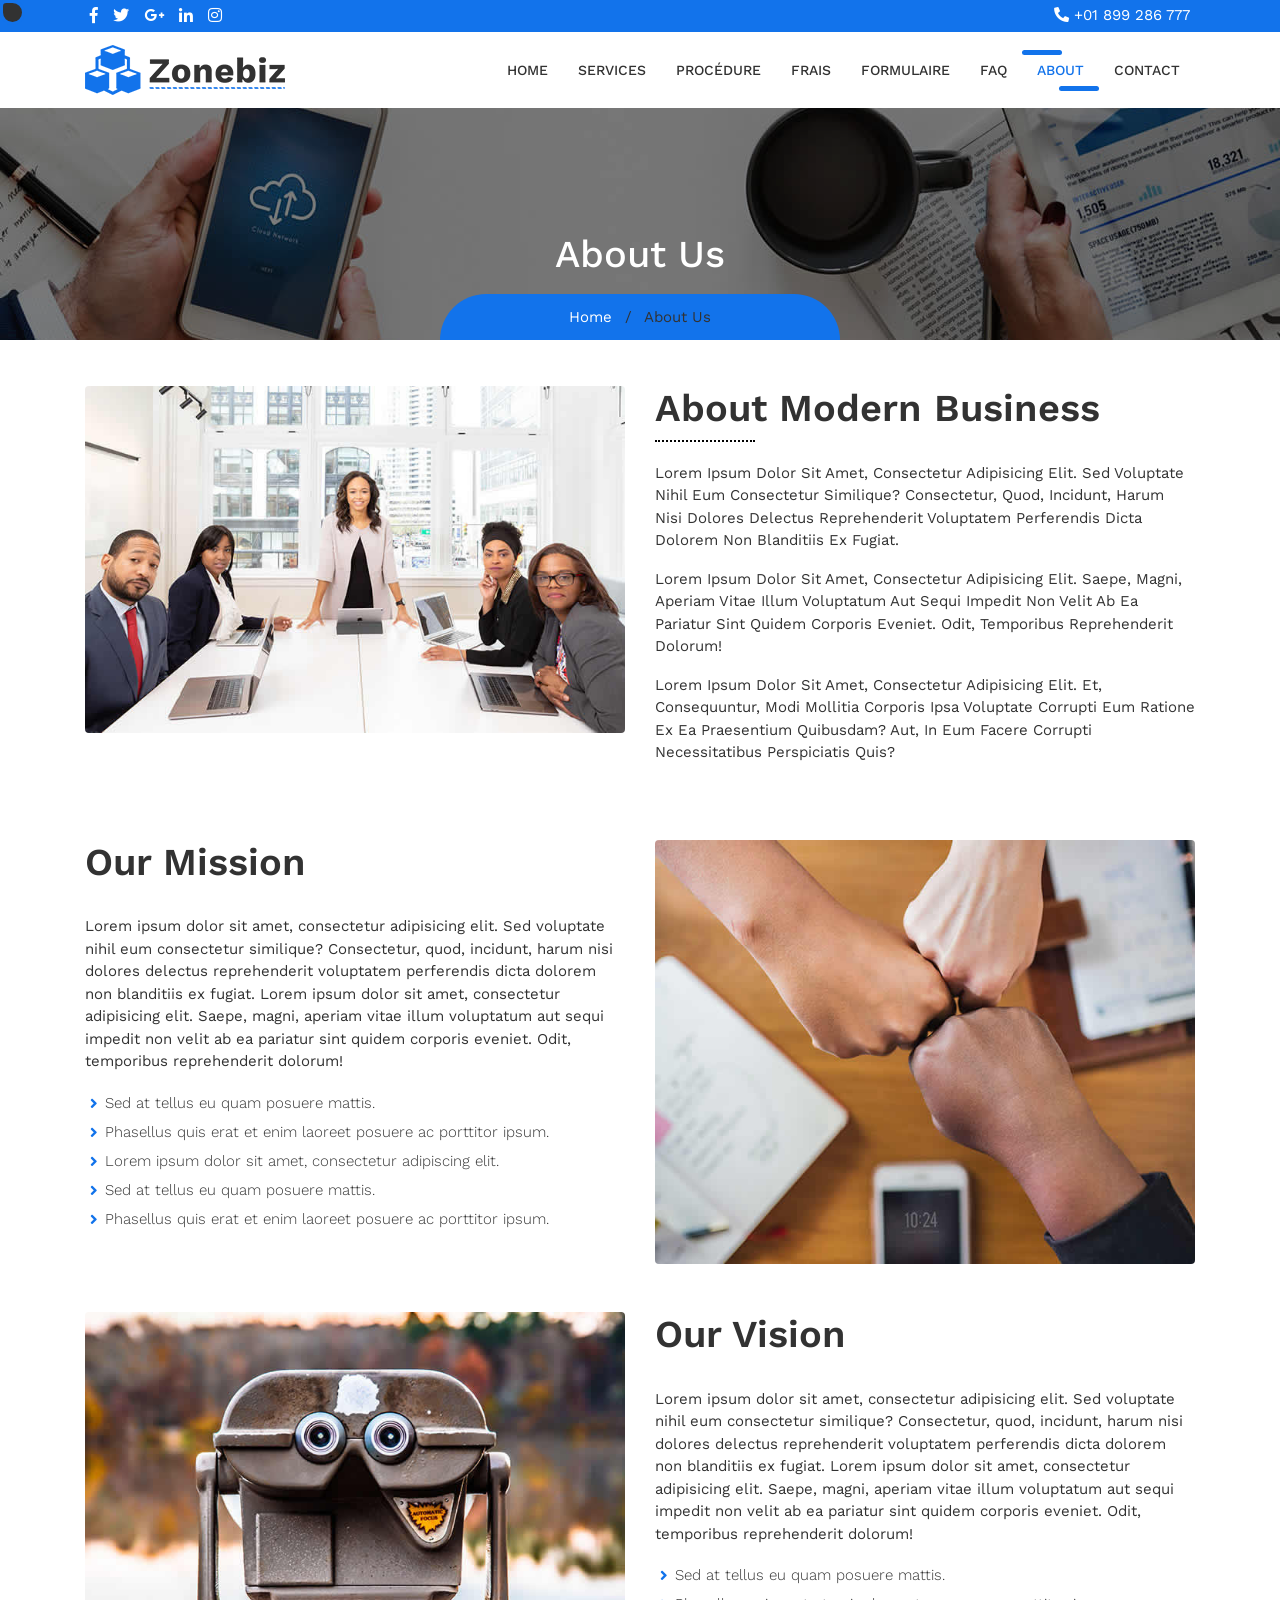
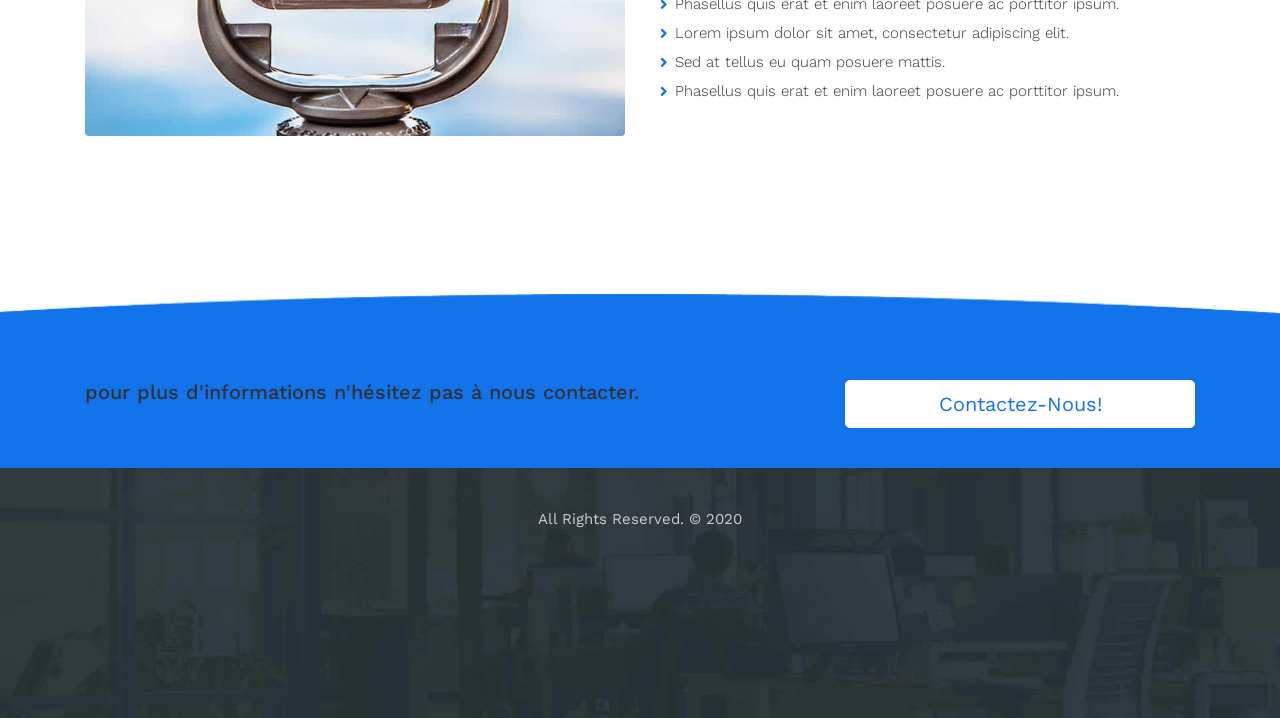
==== about.html @ cff64d3b "first commit" ====
<!DOCTYPE html>
<html lang="en">
<head>
	<meta charset="utf-8">
	<meta name="viewport" content="width=device-width, initial-scale=1, shrink-to-fit=no">
	<meta name="description" content="">
	<meta name="author" content="">
	<title>études en Ukraine</title>
	<!-- Bootstrap core CSS -->
	<link href="vendor/bootstrap/css/bootstrap.min.css" rel="stylesheet">
	<!-- Fontawesome CSS -->
	<link href="css/all.css" rel="stylesheet">
	<!-- Owl Carousel CSS -->
	<link href="css/owl.carousel.min.css" rel="stylesheet">
	<!-- Custom styles for this template -->
	<link href="css/style.css" rel="stylesheet">
</head>
<body>
<div class="wrapper-main">
	<!-- Top Bar -->
	<div class="top-bar">
		<div class="container">
			<div class="row">
				<div class="col-lg-6">
					<div class="social-media">
						<ul>
							<li><a href="#"><i class="fab fa-facebook-f"></i></a></li>
							<li><a href="#"><i class="fab fa-twitter"></i></a></li>
							<li><a href="#"><i class="fab fa-google-plus-g"></i></a></li>
							<li><a href="#"><i class="fab fa-linkedin-in"></i></a></li>
							<li><a href="#"><i class="fab fa-instagram"></i></a></li>
						</ul>
					</div>
				</div>
				<div class="col-lg-6">
					<div class="contact-details">
						<ul>
							<li><i class="fas fa-phone fa-rotate-90"></i> +01 899 286 777</li>
						</ul>
					</div>
				</div>
			</div>
		</div>
	</div>
	<!-- Navigation -->
    <nav class="navbar navbar-expand-lg navbar-dark bg-light top-nav">
        <div class="container">
            <a class="navbar-brand" href="index.html">
				<img src="images/logo.png" alt="logo" />
            </a>
            <button class="navbar-toggler navbar-toggler-right" type="button" data-toggle="collapse" data-target="#navbarResponsive" aria-controls="navbarResponsive" aria-expanded="false" aria-label="Toggle navigation">
				<span class="fas fa-bars"></span>
            </button>
            <div class="collapse navbar-collapse" id="navbarResponsive">
				<ul class="navbar-nav ml-auto">
					<li class="nav-item">
						<a class="nav-link " href="index.html">Home</a>
					</li>
					
					<li class="nav-item">
						<a class="nav-link" href="services.html">Services</a>
					</li>

					<li class="nav-item">
						<a class="nav-link" href="procedure.html">procédure</a>
					</li>
                    
                     <li class="nav-item">
						<a class="nav-link" href="frais.html">frais</a>
					</li>
 

                    <li class="nav-item">
						<a class="nav-link" href="formulaire.html">formulaire</a>
					</li>
                    
					<li class="nav-item">
						<a class="nav-link" href="faq.html">FAQ</a>
					</li>

					<li class="nav-item">
						<a class="nav-link active" href="about.html">About</a>
					</li>

					<li class="nav-item">
						<a class="nav-link" href="contact.php">Contact</a>
					</li>
				</ul>
            </div>
        </div>
    </nav>
	
	<!-- full Title -->
	<div class="full-title">
		<div class="container">
			<!-- Page Heading/Breadcrumbs -->
			<h1 class="mt-4 mb-3"> About Us</h1>
			<div class="breadcrumb-main">
				<ol class="breadcrumb">
					<li class="breadcrumb-item">
						<a href="index.html">Home</a>
					</li>
					<li class="breadcrumb-item active"> About Us </li>
				</ol>
			</div>
		</div>
	</div>

    <div class="container">
		<!-- About Content -->
		<div class="about-main">
			<div class="row">
				<div class="col-lg-6">
					<img class="img-fluid rounded mb-4" src="images/about-img.jpg" alt="" />
				</div>
				<div class="col-lg-6">
					<h2>About Modern Business</h2>
					<p>Lorem ipsum dolor sit amet, consectetur adipisicing elit. Sed voluptate nihil eum consectetur similique? Consectetur, quod, incidunt, harum nisi dolores delectus reprehenderit voluptatem perferendis dicta dolorem non blanditiis ex fugiat.</p>
					<p>Lorem ipsum dolor sit amet, consectetur adipisicing elit. Saepe, magni, aperiam vitae illum voluptatum aut sequi impedit non velit ab ea pariatur sint quidem corporis eveniet. Odit, temporibus reprehenderit dolorum!</p>
					<p>Lorem ipsum dolor sit amet, consectetur adipisicing elit. Et, consequuntur, modi mollitia corporis ipsa voluptate corrupti eum ratione ex ea praesentium quibusdam? Aut, in eum facere corrupti necessitatibus perspiciatis quis?</p>
				</div>
			</div>
			<!-- /.row -->
		</div>
	</div>
	<div class="about-inner">
		<div class="container">
			<div class="row mb-4">
				<div class="col-lg-6">
					<div class="left-ab">
						<h3>Our Mission</h3>
						<p>Lorem ipsum dolor sit amet, consectetur adipisicing elit. Sed voluptate nihil eum consectetur similique? Consectetur, quod, incidunt, harum nisi dolores delectus reprehenderit voluptatem perferendis dicta dolorem non blanditiis ex fugiat. Lorem ipsum dolor sit amet, consectetur adipisicing elit. Saepe, magni, aperiam vitae illum voluptatum aut sequi impedit non velit ab ea pariatur sint quidem corporis eveniet. Odit, temporibus reprehenderit dolorum!</p>
						<ul>
							<li>Sed at tellus eu quam posuere mattis.</li>
							<li>Phasellus quis erat et enim laoreet posuere ac porttitor ipsum.</li>
							<li>Lorem ipsum dolor sit amet, consectetur adipiscing elit.</li>      
							<li>Sed at tellus eu quam posuere mattis.</li>
							<li>Phasellus quis erat et enim laoreet posuere ac porttitor ipsum.</li>							
					  </ul>
					</div>
				</div>
				<div class="col-lg-6">
					<div class="right-ab">
						<img class="img-fluid rounded mb-4" src="images/mission-img.jpg" alt="" />
					</div>
				</div>
			</div>
			<div class="row">
				<div class="col-lg-6">
					<div class="right-ab">
						<img class="img-fluid rounded mb-4" src="images/vision-img.jpg" alt="" />
					</div>
				</div>
				<div class="col-lg-6">
					<div class="left-ab">
						<h3>Our Vision</h3>
						<p>Lorem ipsum dolor sit amet, consectetur adipisicing elit. Sed voluptate nihil eum consectetur similique? Consectetur, quod, incidunt, harum nisi dolores delectus reprehenderit voluptatem perferendis dicta dolorem non blanditiis ex fugiat. Lorem ipsum dolor sit amet, consectetur adipisicing elit. Saepe, magni, aperiam vitae illum voluptatum aut sequi impedit non velit ab ea pariatur sint quidem corporis eveniet. Odit, temporibus reprehenderit dolorum!</p>
						<ul>
							<li>Sed at tellus eu quam posuere mattis.</li>
							<li>Phasellus quis erat et enim laoreet posuere ac porttitor ipsum.</li>
							<li>Lorem ipsum dolor sit amet, consectetur adipiscing elit.</li>      
							<li>Sed at tellus eu quam posuere mattis.</li>
							<li>Phasellus quis erat et enim laoreet posuere ac porttitor ipsum.</li>							
					  </ul>
					</div>
				</div>
			</div>
		</div>
	</div>
	<div class="container">
		<!-- Team Members -->
		
	</div>
	
	<div class="customers-box"> 
		<div class="container">
			
			<!-- /.row -->
		</div>
		<!-- /.container -->
	</div>
	
	<!-- Contact Us -->
	<div class="touch-line">
		<div class="container">
			<div class="row">
				<div class="col-md-8">
  <h5>pour plus d'informations n'hésitez pas à nous contacter.</h5>		
  		</div>
				<div class="col-md-4">
				   <a class="btn btn-lg btn-secondary btn-block" href="contact.php">Contactez-Nous!</a>
				</div>
			</div>
		</div>
	</div>

    <!--footer starts from here-->
    <footer class="footer">
       <!-- <div class="container bottom_border">
            <div class="row">
				<div class="col-lg-3 col-md-6 col-sm-6 col">
					<h5 class="headin5_amrc col_white_amrc pt2">About Us</h5>-->
					<!--headin5_amrc-->
					<!--<p class="mb10">Lorem Ipsum is simply dummy text of the printing and typesetting industry. Lorem Ipsum has been the industry's standard dummy text ever since the 1500s</p>
					<ul class="footer-social">
						<li><a class="facebook hb-xs-margin" href="#"><span class="hb hb-xs spin hb-facebook"><i class="fab fa-facebook-f"></i></span></a></li>
						<li><a class="twitter hb-xs-margin" href="#"><span class="hb hb-xs spin hb-twitter"><i class="fab fa-twitter"></i></span></a></li>
						<li><a class="instagram hb-xs-margin" href="#"><span class="hb hb-xs spin hb-instagram"><i class="fab fa-instagram"></i></span></a></li>
						<li><a class="googleplus hb-xs-margin" href="#"><span class="hb hb-xs spin hb-google-plus"><i class="fab fa-google-plus-g"></i></span></a></li>
						<li><a class="dribbble hb-xs-margin" href="#"><span class="hb hb-xs spin hb-dribbble"><i class="fab fa-dribbble"></i></span></a></li>
					</ul>
				</div>	
				<div class="col-lg-3 col-md-6 col-sm-6">
					<h5 class="headin5_amrc col_white_amrc pt2">Quick links</h5>
					
					<ul class="footer_ul_amrc">
						<li><a href="#"><i class="fas fa-long-arrow-alt-right"></i>Default Version</a></li>
						<li><a href="#"><i class="fas fa-long-arrow-alt-right"></i>Boxed Version</a></li>
						<li><a href="#"><i class="fas fa-long-arrow-alt-right"></i>Our Team </a></li>
						<li><a href="#"><i class="fas fa-long-arrow-alt-right"></i>About Us</a></li>
						<li><a href="#"><i class="fas fa-long-arrow-alt-right"></i>Our Services</a></li>
						<li><a href="#"><i class="fas fa-long-arrow-alt-right"></i>Get In Touch</a></li>
					</ul>
					
				</div>
				<div class="col-lg-3 col-md-6 col-sm-6 col">
					<h5 class="headin5_amrc col_white_amrc pt2">Follow us</h5>
					
					<ul class="footer_ul2_amrc">
						<li>
							<a href="#"><i class="fab fa-twitter fleft padding-right"></i> </a>
							<p>Lorem Ipsum is simply dummy...<a href="#">https://www.lipsum.com/</a></p>
						</li>
						<li>
							<a href="#"><i class="fab fa-twitter fleft padding-right"></i> </a>
							<p>Lorem Ipsum is simply dummy...<a href="#">https://www.lipsum.com/</a></p>
						</li>
						<li>
							<a href="#"><i class="fab fa-twitter fleft padding-right"></i> </a>
							<p>Lorem Ipsum is simply dummy...<a href="#">https://www.lipsum.com/</a></p>
						</li>
					</ul>
					
				</div>
				<div class="col-lg-3 col-md-6 col-sm-6 ">
					<div class="news-box">
						<h5 class="headin5_amrc col_white_amrc pt2">Newsletter</h5>
						<p>Neque porro quisquam est qui dolorem ipsum quia dolor sit amet, consectetur, adipisci velit...</p>
						<form action="#">
							<div class="input-group">
								<input class="form-control" placeholder="Search for..." type="text">
								<span class="input-group-btn">
								  <button class="btn btn-secondary" type="button">Go!</button>
								</span>
							</div>
						</form>
					</div>
				</div>
			</div>
		</div>-->
        <div class="container">
            <p class="copyright text-center">All Rights Reserved. &copy; 2020 
			
            </p>
        </div>
    </footer>
</div>
<!-- Bootstrap core JavaScript -->
<script src="vendor/jquery/jquery.min.js"></script>
<script src="vendor/bootstrap/js/bootstrap.bundle.min.js"></script>
<script src="js/jquery.appear.js"></script>
<script src="js/owl.carousel.min.js"></script>
<script src="js/script.js"></script>
</body>
</html>
---- css/style.css ----
/*!
 *  Zonebiz - Business Consulting Bootstrap4 Responsive Template
 */

 
@import url('https://fonts.googleapis.com/css?family=Work+Sans:100,200,300,400,500,600,700,800,900');
 
body {
  padding: 0px;
  font-family: 'Work Sans', sans-serif;
  font-size: 15px;
  color: #323232;
}

@media (min-width: 992px) {
  body {
    padding-top: 0px;
  }
}

a.btn-primary{
	background-color: #1273eb;
	border-color: #1273eb;
}
a.btn-primary:hover{
	background-color: #323232;
	border-color: #323232;
}
button.btn-primary{
	background-color: #1273eb;
	border-color: #1273eb;
}
button.btn-primary:hover{
	background-color: #323232;
	border-color: #323232;
}

a.btn-secondary{
	background-color: #1273eb;
	border-color: #1273eb;
}
a.btn-secondary:hover{
	background-color: #323232;
	border-color: #323232;
}
button.btn-secondary{
	background-color: #1273eb;
	border-color: #1273eb;
}
button.btn-secondary:hover{
	background-color: #323232;
	border-color: #323232;
}
.mouse-pointer{
	background-color: #323232;
	position: absolute;
	color: white;
	width: 25px;
	height: 25px;
	border: 3px solid #1273eb;
	border-radius: 25px 50px 50px 50px/25px 50px 50px 50px;
	z-index: 999999;
	pointer-events: none;
	-webkit-transition: all 0.1s;
	-moz-transition: all 0.1s;
	-o-transition: all 0.1s;
	-ms-transition: all 0.1s;
	transition: all 0.1s;
}

.top-bar{
	background: #1273eb;
	padding: 4px 0px;
}
.social-media ul{
	list-style: none;
	margin: 0px;
	padding: 0px;
}
.social-media ul li{
	display: inline-block;
	padding: 0px 5px;
}
.social-media ul li a{
	font-size: 16px;
	color: #ffffff;
}
.social-media ul li a:hover{
	color: #323232;
}

.contact-details ul{
	list-style: none;
	margin: 0px;
	padding: 0px;
	float: right;
}
.contact-details ul li{
	display: inline-block;
	padding: 0px 5px;
	color: #ffffff;
}
.wrapper-main{
	position: relative;
	overflow: hidden;
}

.top-nav{
	background-color: #ffffff !important;
}
.navbar-expand-lg.top-nav .navbar-nav .nav-link{
	padding: 10px 15px;
	color: #323232;
	font-size: 14px;
	font-weight: 500;
	text-transform: uppercase;
	position: relative;
}
.navbar-expand-lg.top-nav .navbar-nav .nav-link i{
	font-size: 14px;
	float: right;
	margin-left: 5px;
}
.navbar-expand-lg.top-nav .navbar-nav .nav-link:hover{
	color: #1273eb;
	border-radius: 4.8px;
}
.navbar-expand-lg.top-nav .navbar-nav .nav-link.active{
	color: #1273eb;
}
.navbar-expand-lg.top-nav .navbar-nav .nav-link.active:before{
	content: "";
	position: absolute;
	width: 40px;
	background: #1273eb;
	height: 5px;
	top: 0px;
	left: 0px;
	border-radius: 6px;
}
.navbar-expand-lg.top-nav .navbar-nav .nav-link.active:after{
	content: "";
	position: absolute;
	width: 40px;
	background: #1273eb;
	height: 5px;
	bottom: 0px;
	right: 0px;
	border-radius: 6px;
}
.navbar-expand-lg.top-nav .navbar-nav .nav-link:before{
	content: "";
	position: absolute;
	width: 0px;
	background: #1273eb;
	height: 5px;
	top: 0px;
	left: 0px;
	border-radius: 6px;
	-webkit-transition: all 500ms ease;
	-ms-transition: all 500ms ease;
	-o-transition: all 500ms ease;
	-moz-transition: all 500ms ease;
	transition: all 500ms ease;
}
.navbar-expand-lg.top-nav .navbar-nav .nav-link:after{
	content: "";
	position: absolute;
	width: 0px;
	background: #1273eb;
	height: 5px;
	bottom: 0px;
	right: 0px;
	border-radius: 6px;
	-webkit-transition: all 500ms ease;
	-ms-transition: all 500ms ease;
	-o-transition: all 500ms ease;
	-moz-transition: all 500ms ease;
	transition: all 500ms ease;
}
.navbar-expand-lg.top-nav .navbar-nav .nav-link:hover:before{
	width: 40px;
	-webkit-transition: all 500ms ease;
	-ms-transition: all 500ms ease;
	-o-transition: all 500ms ease;
	-moz-transition: all 500ms ease;
	transition: all 500ms ease;
}
.navbar-expand-lg.top-nav .navbar-nav .nav-link:hover:after{
	width: 40px;
	-webkit-transition: all 500ms ease;
	-ms-transition: all 500ms ease;
	-o-transition: all 500ms ease;
	-moz-transition: all 500ms ease;
	transition: all 500ms ease;
}
.fixed-menu {
  position: fixed;
  opacity: 0;
  visibility: hidden;
  left: 0px;
  top: 0px;
  min-height: auto;
  width: 100%;
  padding: 0px 0px;
  background: #ffffff;
  z-index: 0;
  -webkit-box-shadow: 0px 13px 15px -12px rgba(35,35,35,0.15);
  box-shadow: 0px 13px 15px -12px rgba(35,35,35,0.15);
  transition: all 500ms ease;
  -moz-transition: all 500ms ease;
  -webkit-transition: all 500ms ease;
  -ms-transition: all 500ms ease;
  -o-transition: all 500ms ease;
  z-index: 999;
  opacity: 1;
  visibility: visible;
  -ms-animation-name: fadeInDown;
  -moz-animation-name: fadeInDown;
  -op-animation-name: fadeInDown;
  -webkit-animation-name: fadeInDown;
  animation-name: fadeInDown;
  -ms-animation-duration: 500ms;
  -moz-animation-duration: 500ms;
  -op-animation-duration: 500ms;
  -webkit-animation-duration: 500ms;
  animation-duration: 500ms;
  -ms-animation-timing-function: linear;
  -moz-animation-timing-function: linear;
  -op-animation-timing-function: linear;
  -webkit-animation-timing-function: linear;
  animation-timing-function: linear;
  -ms-animation-iteration-count: 1;
  -moz-animation-iteration-count: 1;
  -op-animation-iteration-count: 1;
  -webkit-animation-iteration-count: 1;
  animation-iteration-count: 1;
}
.dropdown-toggle::after{
	display: none;
}

.navbar-expand-lg.top-nav .navbar-nav .dropdown-menu{
	margin: 0px;
	box-shadow: 3px 5px 15px rgba(0,0,0, .15);
	border: none;
	padding: 20px;
}
.navbar-expand-lg.top-nav .navbar-nav .dropdown-menu .dropdown-item{
	font-size: 14px;
	padding: 0px;
	margin-bottom: 15px;
	font-weight: 300;
}
.navbar-expand-lg.top-nav .navbar-nav .dropdown-menu .dropdown-item:last-child{
	padding: 0px;
	margin: 0px;
}
.navbar-expand-lg.top-nav .navbar-nav .dropdown-menu .dropdown-item:hover{
	background: none;
	color: #1273eb;
}
.top-nav .navbar-toggler{
	color: #323232;
	border-color: #323232;
}
.top-nav .navbar-toggler:hover{
	color: #1273eb;
	border-color: #1273eb;
}


.slider-main .carousel ol li{
	height: 15px;
	border-radius: 6px;
	background: #323232;
}
.slider-main .carousel .carousel-indicators .active{
	background: #1273eb;
}
.slider-main .carousel .carousel-item .carousel-caption h3{
	font-size: 75px;
	font-weight: 700;
}
.slider-main .carousel .carousel-item .carousel-caption p{
	font-size: 38px;
}
.slider-main .carousel .carousel-inner .carousel-item:before{
	content: "";
	position: absolute;
	background: rgba(0,0,0,0.5);
	top: 0px;
	left: 0px;
	width: 100%;
	height: 100%;
}
.carousel-item {
  height: 88vh;
  min-height: 300px;
  background: no-repeat center center scroll;
  -webkit-background-size: cover;
  -moz-background-size: cover;
  -o-background-size: cover;
  background-size: cover;
}
.portfolio-item {
  margin-bottom: 30px;
}
.services-bar{
	padding: 20px 0px 30px 0px;
	background: url(../images/dott.jpg);
}
.services-bar h1{
	font-weight: 600;
	font-size: 45px;
	text-align: center;
	margin-bottom: 0px;
}
.services-bar .card{
	box-shadow: 3px 5px 15px rgba(0,0,0, .15);
	border: none;
}
.services-bar .card h4.card-header{
	background-color: transparent;
	color: #1273eb;
	font-size: 18px;
	font-weight: 500;
	border: none;
	padding: 0px;
	margin-bottom: 15px;
}
.services-bar .card .card-footer{
	background-color: #323232;
}
.about-main{
	padding: 30px 0px;
}
.about-main h2{
	font-size: 38px;
	font-weight: 600;
	margin-bottom: 20px;
	padding-bottom: 10px;
	position: relative;
}
.about-main h2:after{
	content: "";
	position: absolute;
	border-bottom: 2px dotted #000000;
	bottom: 0px;
	height: 2px;
	width: 100px;
	left: 0px;
}
.about-main h5{
	font-size: 18px;
}
.about-main p{
	font-size: 15px;
	text-transform: capitalize;
}
.about-main ul{
	padding-left: 20px;
}
.about-main ul li{
	position: relative;
	font-weight: 300;
	list-style: none;
	line-height: 29px;
	font-size: 15px;
}
.about-main ul li:before{
	content: "\f0da";
	font-family: 'Font Awesome 5 Free';
	font-weight: 900;	
	position: absolute;
	left: -15px;
	top: 0px;
	color: #1273eb;
}
.card-img img{
	width: 100%;
}
.portfolio-main{
	padding: 30px 0px;
}
.portfolio-main h2{
	font-weight: 600;
	font-size: 45px;
	margin-bottom: 20px;
	text-align: center;
}
.project-menu {
    margin-bottom: 30px;
}
.portfolio-main .card {
	border: none;
	border-radius: 10px;
	overflow: hidden;
}
.portfolio-main .card .card-body .card-title{
	margin-bottom: 0px;
}
.portfolio-main .card .card-body .card-title a{
	font-size: 20px;
	font-weight: 400;
	text-transform: capitalize;
	color: #ffffff;
	margin: 0;
}
.portfolio-main .card .card-body{
	position: absolute;
	background: #323232;
	padding: 0px 20px;
	height: 40px;
	transform: scale(0);
	transition-property: transform;
	transition-duration: 0.3s;
	transition-timing-function: ease-out;
	display: flex;
	align-items: center;
	vertical-align: center;
	-webkit-transition: all 0.5s;
	-moz-transition: all 0.5s;
	-o-transition: all 0.5s;
	-ms-transition: all 0.5s;
	transition: all 0.5s;
	left: 0;
	top: 0;
	bottom: 0;
	right: 0;
}
.portfolio-main .card:hover .card-body{
	transform: scale(1);
	top: 80%;
}
.card-img{
	overflow: hidden;
	position: relative;
}
.portfolio-item .card:hover .card-img .card-img-top{
	transform: scale3D(1.2, 1.2, 2);
	opacity: .5;
}
.card-img-top{
	transition: all 500ms linear 0s;
}
.overlay{
	background: rgba(18,115,235,0.5);
	position: absolute;
	bottom: -100%;
	width: 100%;
	height: 100%;
	left: 50%;
	transform: translateX(-50%);
	transition: all 0.3s;
}
.overlay i{
	font-size: 35px;
	position: absolute;
	top: 30%;
	left: 50%;
	transform: translateX(-50%);
	color: #ffffff;
}
.portfolio-main .card:hover .overlay{
	bottom: 0px;
}

.blog-slide h2{
	font-weight: 600;
	font-size: 45px;
	margin-bottom: 20px;
	text-align: center;
}

.post-slide{
    margin: 0 15px;
    background: #fff;
    border-bottom: 4px solid #1273eb;
}
.post-slide .post-header{
    padding: 15px 20px;
}
.post-slide .title{
    margin-bottom: 5px;
}
.post-slide .title a{
    font-size: 15px;
    color: #323232;    
    text-transform: capitalize;
    transition: all 0.4s ease 0s;
}
.post-slide .title a:hover{
    color: #fd6058;
    text-decoration: none;
}
.post-slide .post-bar{
    margin: 15px 0 0 0;
    padding: 0;
    list-style: none;
}
.post-slide .post-bar li{
    display: inline-block;
    margin-right: 20px;
    color: #1273eb;
}
.post-slide .post-bar li a{
    font-size: 15px;
    color: #808080;
    text-transform: capitalize;
}
.post-slide .post-bar li a:hover{
    text-decoration: none;
    color: #1273eb;
}
.post-slide .post-bar li img{
    width: 35px;
    height: 35px;
    border-radius: 50%;
}
.post-slide .post-bar li i,
.post-slide .post-bar li img{
    margin-right: 5px;
}
.post-slide .pic{
    overflow: hidden;
    position: relative;
}
.post-slide .pic:after{
    content: "";
    width: 100%;
    height: 100%;
    position: absolute;
    top: 0;
    left: 0;
    background: rgba(255,255,255,0);
    transition: all 0.9s ease 0s;
}
.post-slide:hover .pic:after{
    background: rgba(255,255,255,0.2);
}
.post-slide .pic img{
    width: 100%;
    height: auto;
    transform: rotate(0deg) scale(1,1);
    transition: all 0.6s ease-in-out 0s;
}
.post-slide:hover .pic img{
    transform: rotate(10deg) scale(1.5,1.5);
}
.post-slide .post-category{
    padding: 5px 15px;
    margin: 0;
    list-style: none;
    position: absolute;
    bottom: 0;
    left: 0;
    background: #1273eb;
    z-index: 1;
}
.post-slide .post-category li{
    display: inline-block;
    text-transform: uppercase;
}
.post-slide .post-category li:after{
    content: " ,";
    color: #fff;
}
.post-slide .post-category li:last-child:after{
    content: "";
}
.post-slide .post-category li a{
    color: #fff;
}
.post-slide .post-category li a:hover{
    text-decoration: none;
    color: #333;
}
.post-slide .post-description{
    font-size: 16px;
    color: #808080;
    padding: 15px;
}
@media only screen and (max-width: 480px) {
    .post-header .post-bar li{
        margin-right: 5px;
    }
}

.touch-line{
	padding: 40px 0px;
	background: #1273eb;
	position: relative;
	margin-top: 90px;
}
.touch-line:before{
	position: absolute;
	content: "";
	z-index: -1;
	left: 0;
	top: -46px;
	bottom: auto;
	right: auto;
	z-index: -1;
	width: 100%;
	height: 50px;
	background-size: cover;
	background-position: 50% 50%;
	background-image: url(../images/bg-bdr2.png);
}
.touch-line p{
	color: #ffffff;
	font-size: 15px;
}
.touch-line a.btn-secondary{
	background-color: #ffffff;
	border-color: #ffffff;
	color: #1273eb;
}
.footer { 
	width:100%; 
	background: url(../images/footer-bg.jpg) no-repeat center;
	background-size: cover;
	min-height:250px; 
	padding:10px 0px 25px 0px;
	}
.pt2 { 
	padding-top:40px ;
	margin-bottom:20px ;
	color: #ffffff;
	font-weight: 500;
	}
footer p { 
	font-size:15px; 
	color:#CCC; 
	padding-bottom:0px; 
	margin-bottom:8px;
	}
.mb10 { 
	padding-bottom:0px ;
	}
.footer_ul_amrc { 
	margin:0px ; 
	list-style-type:none ; 
	font-size:14px; 
	padding:0px 0px 10px 0px ; 
	}
.footer_ul_amrc li {
	padding:0px 0px 5px 0px;
	}
.footer_ul_amrc li a{ 
	color:#cccccc;
	font-size: 15px;
	font-weight: 400;
	}
.footer_ul_amrc li a i{
	margin-right: 5px;
}
.footer_ul_amrc li a:hover{ 
	color:#fff; 
	text-decoration:none;
	}
.footer_ul_amrc li .media-left{
	margin-right: 10px;
}
.footer_ul_amrc li .media-left img{
	max-width: 50px;
}
.footer_ul_amrc li .media-body p{
	font-size: 14px;
	font-weight: 500;
	color: #ffffff;
}
.footer_ul_amrc li .media-body span{
	color: #cccccc;
	font-size: 14px;
	font-weight: 400;
}
.fleft { 
	float:left;
	}
.padding-right { 
	padding-right:10px; 
	}
.footer_ul2_amrc {
	margin:0px; 
	list-style-type:none; 
	padding:0px;
	}
.footer_ul2_amrc li p { 
	display:table; 
	}
.footer_ul2_amrc li a:hover { 
	text-decoration:none;
	}
.footer_ul2_amrc li i { 
	margin-top:5px;
	}
.footer_ul2_amrc li a {
	color: #1273eb;
	font-size: 12px;
}
.bottom_border { 
	border-bottom:1px solid #323f45; 
	padding-bottom:20px;
	}
.foote_bottom_ul_amrc {
	list-style-type:none;
	padding:0px;
	display:table;
	margin-top: 10px;
	margin-right: auto;
	margin-bottom: 10px;
	margin-left: auto;
}
.foote_bottom_ul_amrc li { 
	display:inline;
	}
.foote_bottom_ul_amrc li a {
	color:#ffffff; 
	margin:0 12px;
	font-size: 16px;
	font-weight: 300;
	}
.footer-logo{
	padding: 20px 0px;
	text-align: center;
}
.copyright{
	margin-top: 30px;
}
.copyright a{
	color: #1273eb;
	text-decoration: underline;
}
.copyright a:hover{
	color: #ffffff;
	text-decoration: none;
}
.social_footer_ul { 
	display:table; 
	margin:15px auto 0 auto; 
	list-style-type:none;
	padding: 0;	
	}
.social_footer_ul li { 
	padding-left:20px; 
	padding-top:10px; 
	float:left; 
	}
.social_footer_ul li a { 
	color:#CCC; 
	border:2px solid #CCC; 
	padding:8px;
	border-radius:50%;
	}
.social_footer_ul li i {  
	width:20px; 
	height:20px; 
	text-align:center;
	}
.social_footer_ul li a:hover {
	color: #1273eb; 
	border:2px solid #1273eb; 
}

.footer-social{
	margin: 0px;
	padding: 0px;
	list-style: none;
}
.footer-social li{
	display: inline-block;
}

/*-- button --*/

.hb {
	display: inline-block;
	position:relative;
	text-align: center; /*  Default text align center */
	z-index: 0;
}

.hb:before,
.hb:after {
	position: absolute;
	content: "";  
	left: -1px;
	top: 0;
	z-index: -1;
}

.hb:before {
	-webkit-transform: rotate(60deg);
	-moz-transform: rotate(60deg);
	-ms-transform: rotate(60deg);
	-o-transform: rotate(60deg);
	transform: rotate(60deg);
}

.hb:after {
	-webkit-transform: rotate(-60deg);
	-moz-transform: rotate(-60deg);
	-ms-transform: rotate(-60deg);
	-o-transform: rotate(-60deg);
	transform: rotate(-60deg);
}

.hb i {
	z-index: 9;
	-webkit-transition: all .25s ease;
	   -moz-transition: all .25s ease;
	    -ms-transition: all .25s ease;
	     -o-transition: all .25s ease;
	        transition: all .25s ease;
}


.hb,
.hb:before,
.hb:after { 
	 box-sizing: border-box;

	 /* default transition time is set .25s = 250 millisecond  
	 Uncomment following if you want to set transition on hexagon color change */ 

	 -webkit-transition: all .25s ease;
	   -moz-transition: all .25s ease;
	    -ms-transition: all .25s ease;
	     -o-transition: all .25s ease;
	        transition: all .25s ease;
}

.hb-xs-margin {
    margin: 5px;
    display: inline-block;
    overflow: hidden;
}	
.hb-xs {
    line-height: 18.5px;
    font-size: 18.5px;
    margin: 9.5px 0;
}
.hb-xs, .hb-xs::after, .hb-xs::before {
    height: 18.5px;
    width: 32px;
}
.spin,
.spin-icon i {
	-webkit-transition: -webkid-transform .25s  ease;
	   -moz-transition: -moz-transform .25s  ease;
	    -ms-transition: -ms-transform .25s  ease;
	     -o-transition: -o-transform .25s  ease;
	        transition: transform .25s  ease;
}

.spin-icon:hover i,
.spin:hover {
	-webkit-transform:rotate(360deg);
	   -moz-transform:rotate(360deg);
	    -ms-transform:rotate(360deg);
	     -o-transform:rotate(360deg);
			transform:rotate(360deg);	
}

.hb:hover,
.hb:hover:before,
.hb:hover:after {
	background: transparent;  
	border-left:1px solid #2ecc71;
	border-right:1px solid #2ecc71;  
	color: #2ecc71; /* Default hover font color */
}

.hb-facebook,
.hb-facebook:before,
.hb-facebook:after {
	background: #3B5998;
	border-color: #3B5998;
	color: #ffffff;
}
.hb-facebook:hover,
.hb-facebook:hover:before,
.hb-facebook:hover:after {
	background: transparent;
	border-color: #3B5998;
	color: #3B5998;
}

/* Facebook inverts */
.hb-facebook-inv,
.hb-facebook-inv:after,
.hb-facebook-inv:before {
	color: #3B5998;   
	border-color: #3B5998;
	background: transparent;
}
.hb-facebook-inv:hover,
.hb-facebook-inv:hover:after,
.hb-facebook-inv:hover:before {
	background: #3B5998; 
	border-color: #3B5998;
	color: #ffffff;  
}

.hb-twitter,
.hb-twitter:before,
.hb-twitter:after  {
	background: #55ACEE;
	border-color: #55ACEE;
	color: #ffffff;
}

.hb-twitter:hover,
.hb-twitter:hover:before,
.hb-twitter:hover:after   {
	background: transparent;
	border-color: #55ACEE;
	color: #55ACEE;
}

/* Twitter inverts */
.hb-twitter-inv,
.hb-twitter-inv:after,
.hb-twitter-inv:before {
	background: transparent;
	border-color: #55ACEE;
	color: #55ACEE;
}
.hb-twitter-inv:hover,
.hb-twitter-inv:hover:after,
.hb-twitter-inv:hover:before {
	background: #55ACEE;
	border-color: #55ACEE;
	color: #ffffff;
}


.hb-instagram,
.hb-instagram:before,
.hb-instagram:after  {
	background: #e1306c;
	border-color: #e1306c;
	color: #ffffff;
}

.hb-instagram:hover,
.hb-instagram:hover:before,
.hb-instagram:hover:after   {
	background: transparent;
	border-color: #e1306c;
	color: #e1306c;
}

/* Twitter inverts */
.hb-instagram-inv,
.hb-instagram-inv:after,
.hb-instagram-inv:before {
	background: transparent;
	border-color: #e1306c;
	color: #e1306c;
}
.hb-instagram-inv:hover,
.hb-instagram-inv:hover:after,
.hb-instagram-inv:hover:before {
	background: #e1306c;
	border-color: #e1306c;
	color: #ffffff;
}


.hb-google-plus,
.hb-google-plus:before,
.hb-google-plus:after {
	background: #db514f;
	border-color: #db514f;
	color: #ffffff;
}
.hb-google-plus:hover,
.hb-google-plus:hover:before,
.hb-google-plus:hover:after {
	background:transparent;
	border-color: #db514f;
	color: #db514f;
}
 
/* google-plus inverts */
.hb-google-plus-inv,
.hb-google-plus-inv:after,
.hb-google-plus-inv:before {
	background:transparent;
	border-color: #db514f;
	color: #db514f;
}
.hb-google-plus-inv:hover,
.hb-google-plus-inv:hover:after,
.hb-google-plus-inv:hover:before {
	background: #db514f;
	border-color: #db514f;
	color: #ffffff;
}


.hb-dribbble,
.hb-dribbble:before,
.hb-dribbble:after {
	background: #ea4c89;
	border-color: #ea4c89;
	color: #ffffff;
}
 
.hb-dribbble:hover,
.hb-dribbble:hover:before, 
.hb-dribbble:hover:after {
	background:transparent;
	border-color: #ea4c89;
	color: #ea4c89;
}

/* dribbble inverts */
.hb-dribbble-inv, 
.hb-dribbble-inv:after,
.hb-dribbble-inv:before {
	background:transparent;
	border-color: #ea4c89;
	color: #ea4c89;
}
.hb-dribbble-inv:hover,
.hb-dribbble-inv:hover:after,
.hb-dribbble-inv:hover:before {
	background: #ea4c89;
	border-color: #ea4c89;
	color: #ffffff;
}

.news-box p{
	line-height: 24px;
	margin-bottom: 30px;
}



/* ---- All Pages CSS ---- */

.full-title{
	padding: 100px 0px 0px 0px;
	background: url(../images/all-title-bg.jpg) no-repeat center;
	position: relative;
}
.full-title:before{
	content: "";
	background: rgba(0,0,0,0.5);
	top: 0px;
	left: 0px;
	position: absolute;
	width: 100%;
	height: 100%;
}
.full-title h1{
	position: relative;
	color: #ffffff;
	font-size: 38px;
	text-align: center;
}
.full-title h1 small{
	float: right;
	padding: 15px 0px;
	font-size: 14px;
}
.breadcrumb-main{
	position: relative;
	max-width: 400px;
	margin: 0 auto;
	text-align: center;
}
.breadcrumb-main .breadcrumb{
	background: #1273eb;
	border-radius: 100px 100px 0px 0px;
	display: block;
}
.breadcrumb-main .breadcrumb li a{
	color: #ffffff;
	font-size: 15px;
}
.breadcrumb-main .breadcrumb li{
	color: #323232;
	display: inline-block;
	font-size: 15px;
}
.breadcrumb-main .breadcrumb-item + .breadcrumb-item::before{
	color: #323232;
}

.about-inner{
	padding: 30px 0px;
}
.left-ab h3{
	font-size: 38px;
	font-weight: 600;
	margin-bottom: 20px;
	padding-bottom: 10px;
	position: relative;
}
.left-ab p{
	font-size: 15px;
}
.left-ab ul{
	padding-left: 20px;
}
.left-ab ul li {
    position: relative;
    font-weight: 300;
    list-style: none;
    line-height: 29px;
    font-size: 15px;
}
.left-ab ul li::before {
    content: "\f105";
    font-family: 'Font Awesome 5 Free';
    font-weight: 900;
    position: absolute;
    left: -15px;
    top: 0px;
    color: #1273eb;
}

.team-members-box{
	padding: 30px 0px;
}
.team-members-box .card{
	box-shadow: 3px 5px 15px rgba(0,0,0, .15);
	border: none;	
}
.team-members-box h2{
	font-weight: 600;
	font-size: 45px;
	margin-bottom: 20px;
	text-align: center;
}
.our-team{
    text-align: center;
    position: relative;
}
.our-team img{
    width: 100%;
    height: auto;
}
.our-team .team-content{
    width: 100%;
    height: auto;
    background: #323232;
    padding: 27px 0;
    border-left: 5px solid #1273eb;
	border-right: 5px solid #1273eb;
    box-shadow: 0 15px 25px 0 rgba(3,7,15,0.1);
    position: absolute;
    bottom: 0;
    right: 0;
    transition: all 0.5s ease 0s;
}
.our-team:hover .team-content{
    background: #1273eb;
}
.our-team .title{
    font-size: 20px;
    font-weight: 700;
    color: #ffffff;
    text-transform: capitalize;
    margin: 0;
    transition: all 0.5s ease 0s;
}
.our-team:hover .title{
    color: #ffffff;
    margin-bottom: 10px;
}
.our-team .post{
    display: block;
    font-size: 15px;
    font-style: italic;
    color: #323232;
    text-transform: capitalize;
    height: 0;
    opacity: 0;
    transform: scale(0);
    transition: all 0.5s ease 0s;
}
.our-team:hover .post{
    height: 30px;
    opacity: 1;
    transform: scale(1);
}
.our-team .social{
    list-style: none;
    padding: 0;
    margin: 0;
    width: 100%;
    position: absolute;
    bottom: 0;
    left: 0;
    opacity: 0;
    transform: translateY(-60%);
    transition: all 0.5s ease 0s;
}
.our-team:hover .social{
    transform: translateY(50%);
    opacity: 1;
}
.our-team .social li{
    display: inline-block;
}
.our-team .social li a{
    display: block;
    width: 40px;
    height: 40px;
    border-radius: 50%;
    background: #323232;
    font-size: 17px;
    font-weight: 700;
    line-height:40px;
    color: #ffffff;
    transition: all 0.5s ease 0s;
}
.our-team .social li a:hover{
    color: #ffffff;
	background: #1273eb;
}
@media only screen and (max-width: 990px){
    .our-team{ margin-bottom: 0px; }
	
}

.customers-box{
	padding: 30px 0px;
}
.customers-box h2{
	font-weight: 600;
	font-size: 45px;
	margin-bottom: 20px;
	text-align: center;
}
.customers-box .mb-4{
	text-align: center;
}

.portfolio-col{
	padding: 30px 0px;
}
.portfolio-item .card{
	border: none;
}
.portfolio-item .card .card-body{
	box-shadow: 3px 5px 15px rgba(0,0,0, .15);
}
.portfolio-item .card .card-body h4{
	margin-bottom: 12px;
}
.portfolio-item .card .card-body h4 a{
	color: #323232;
	text-decoration: none;
	font-size: 22px;
	text-transform: capitalize;
}
.portfolio-item .card .card-body p{
	margin-bottom: 0px;
}
.hover-box{
	position: relative;
	overflow: hidden;
}
.dot-full{
	background: #1273eb;
	width: 40px;
	height: 40px;
	position: absolute;
	top: -5px;
	right: -5px;
	border-radius: 50px;
	transition: all 0.5s ease 0s;
}
.dot-full i{
	color: #ffffff;
	font-size: 30px;
	width: 80px;
	height: 80px;
	background: #323232;
	text-align: center;
	line-height: 80px;
	border-radius: 50px;
	opacity: 0;
}
.portfolio-item .card:hover .dot-full{
	background: rgba(18,115,235,0.5);
	width: 100%;
	height: 100%;
	border-radius: 0px;
	top: 0px;
	right: 0px;
	display: flex;
	-webkit-box-pack: center;
	-webkit-justify-content: center;
	-ms-flex-pack: center;
	justify-content: center;
	-webkit-box-align: center;
	-webkit-align-items: center;
	-ms-flex-align: center;
	align-items: center;
}
.portfolio-item .card:hover .dot-full i{
	opacity: 1;
}


.item-pro{
	padding: 30px 0px;
}
.item-pro h3{
	font-size: 20px;
	font-weight: 600;
}
.item-pro ul{
	padding-left: 0px;
}
.item-pro ul li{
	display: -webkit-box;
	display: -webkit-flex;
	display: -ms-flexbox;
	display: flex;
	line-height: 30px;
}
.item-pro ul li span{
	-webkit-box-flex: 1;
	-webkit-flex: 1;
	-ms-flex: 1;
	flex: 1;
}


.project-inner h3{
	font-size: 20px;
	font-weight: 500;
	margin-bottom: 30px;
}
.pagination_bar .pagination .page-item .page-link{
	font-size: 20px;
	background: #323232;
	border: 1px solid #323232;
	color: #ffffff;
	width: 35px;
	text-align: center;
}
.pagination_bar .pagination .page-item .page-link:hover{
	background: #1273eb;
}
.portfolio-item h4.card-title a{
	font-size: 20px;
	font-weight: 500;
	margin-bottom: 20px;
	color: #323232;
}
.related-projects{
	padding: 30px 0px; 
}
.related-projects h3{
	font-weight: 600;
	font-size: 24px;
	margin: 0px;
	margin-bottom: 20px;
}
.blog-main{
	padding: 30px 0px;
}
.by-post{
	margin-bottom: 12px;
}
.blog-entries .card{
	box-shadow: 3px 5px 15px rgba(0,0,0, .15);
	border: none;
}
.blog-entries .card .card-body h2.card-title{
	font-size: 22px;
	font-weight: 500;
}
.blog-entries .card .card-footer{
	background-color: #323232;
}
.blog-entries .card .card-footer.text-muted{
	color: #ffffff !important;
}
.blog-entries .card .card-footer a{
	color: #1273eb;
}
.blog-right-side .card{
	box-shadow: 3px 5px 15px rgba(0,0,0, .15);
	border: none;
}
.blog-right-side .card h5.card-header{
	background-color: #323232;
	color: #ffffff;
	font-size: 20px;
	font-weight: 400;
}
.blog-right-side .card .card-body ul li{
	margin-bottom: 2px;
}
.blog-right-side .card .card-body ul li a{
	border-radius: 4.8px;
	padding: 6px;
	background: #323232;
	color: #ffffff;
	display: inline-block;
}
.blog-main .blockquote{
	border-left: 3px solid #1273eb;
	padding-left: 20px;
}
.blog-main .blockquote p{
	font-style: italic;
	font-size: 20px;
}

.pagination_bar_arrow .pagination .page-item .page-link{
	font-size: 20px;
	background: #323232;
	border: 1px solid #323232;
	color: #ffffff;
	width: 120px;
	text-align: center;
}
.pagination_bar_arrow .pagination .page-item .page-link:hover{
	background: #1273eb;
}
.faq-main{
	padding: 30px 0px;
	margin: 30px 0px;
}
.faq-main h2{
	font-weight: 600;
	font-size: 45px;
	text-align: center;
	margin-bottom: 15px;
}
#accordionExample .accordion-single{
	border-radius: 0px;
	border: none;
	position: relative;
	margin-bottom: 15px;
}
#accordionExample  .accordion-single .card-header{
	background-color: transparent;
	padding: 0px;
	border: none;
}
#accordionExample  .accordion-single .card-header h5 button{
	color: #202428;
	display: block;
	position: relative;
	padding: 10px 30px 10px 60px;
	font-size: 18px;
	text-transform: capitalize;
	width: 100%;
	text-align: left;
	border: none;
	font-weight: 600;
}
#accordionExample  .accordion-single .card-header h5 button:hover{
	color: #1273eb;
	text-decoration: none;
}
#accordionExample  .accordion-single h5 button[aria-expanded="false"]::before {
    content: "\f105";
	font-family: "Font Awesome 5 Free";
	font-weight: 900;
	width: 40px;
	height: 47px;
	line-height: 47px;
	background: #1273eb;
	border: 1px solid #1273eb;
	border-radius: 3px;
	font-size: 24px;
	color: #000000;
	text-align: center;
	position: absolute;
	top: 0;
	left: 0;
	transition: all 0.3s ease 0s;
}
#accordionExample  .accordion-single h5 button[aria-expanded="true"]::before{
    content: "\f107";
	font-family: "Font Awesome 5 Free";
	font-weight: 900;
	width: 40px;
	height: 47px;
	line-height: 47px;
	background: #1273eb;
	border: 1px solid #1273eb;
	border-radius: 3px;
	font-size: 24px;
	color: #ffffff;
	text-align: center;
	position: absolute;
	top: 0;
	left: 0;
	transition: all 0.3s ease 0s;
}
#accordionExample .accordion-single:before {
    content: "";
    display: block;
    width: 1px;
    height: 100%;
    border: 1px dashed #1273eb;
    position: absolute;
    top: 25px;
    left: 18px;
}
#accordionExample .accordion-single .card-body{
	padding: 10px 30px 10px 30px;
	margin-left: 40px;
	background: #fff;
	border-top: none;
	font-size: 15px;
	color: #6f6f6f;
	line-height: 28px;
	letter-spacing: 1px;
}

.error-contents{
	padding: 30px 0px;
	max-width: 980px;
	margin: 0 auto;
	text-align: center;
}
.error-contents{}
.pricing-box{
	padding: 30px 0px;
}
.bg-01{
	background: url(../images/pricing-bg-01.jpg) no-repeat center;
	background-size: cover;
}
.bg-02{
	background: url(../images/pricing-bg-02.jpg) no-repeat center;
	background-size: cover;
}
.bg-03{
	background: url(../images/pricing-bg-03.jpg) no-repeat center;
	background-size: cover;
}
.pricing-box .card:hover .card-header{
	background: none;
}
.pricing-box .card{
	position: relative;
	overflow: hidden;
	-webkit-box-shadow: 0 5px 30px rgba(105,106,119,.1);
	box-shadow: 0 5px 30px rgba(105,106,119,.1);
	border: none;
}

.pricing-box .card .card-header{
	padding: 80px 15px;
	text-align: center;
	background: #323232;
	color: #ffffff;
}
.pricing-box .card:hover .card-header{
	color: #323232;
}
.pricing-box .card:hover .list-group-item{
	background-color: rgba(225,225,225,0.5);
}
.most_popular{
	position: absolute;
	top: 32px;
	font-size: 12px;
	text-align: center;
	width: 181px;
	padding: 4px 0;
	right: -36px;
	transform: rotate(40deg);
	background-color: #1273eb;
	color: #323232;
}


.contact-main{
	padding: 30px 0px;
}
.contact-left h3{
	font-weight: 600;
	font-size: 24px;
	margin-bottom: 20px;
}
.contact-right h3{
	font-weight: 600;
	font-size: 24px;
	margin-bottom: 20px;
}
.contact-right p abbr{
	font-weight: bold;
	font-size: 18px;
}

.help-block ul{
	margin: 0px;
	padding: 0px;
	list-style: none;
	background: red;
	color: #fff;
	padding: 0px 15px;
}

.map-main{
	
}


@media (min-width:768px) and (max-width:991px){
	.navbar-expand-lg.top-nav .navbar-nav .nav-link.dropdown-toggle::after{
		position: absolute;
		top: 18px;
		right: 6px;
	}
	.top-bar{
		display: none;
	}
	.navbar-expand-lg.top-nav .navbar-nav .nav-link.active::before{
		display: none;
	}
	.navbar-expand-lg.top-nav .navbar-nav .nav-link.active::after{
		display: none;
	}
	.navbar-expand-lg.top-nav .navbar-nav .nav-link::before{
		display: none;
	}
	.navbar-expand-lg.top-nav .navbar-nav .nav-link::after{
		display: none;
	}
	.item-pro ul li{
		font-size: 14px;
	}
}

@media screen and (max-width:767px){
	.navbar-expand-lg.top-nav .navbar-nav .nav-link.dropdown-toggle::after{
		position: absolute;
		top: 18px;
		right: 6px;
	}
	.portfolio-main h2{
		text-align: center;
	}
	.customers-box{
		text-align: center;
	}
	.team-members-box h2{
		text-align: center;
	}
	.services-bar h1{
		text-align: center;
	}
	.social_footer_ul li{
		padding-left: 10px;
		padding-right: 10px;
	}
	.faq-main{
		padding: 20px 15px;
	}
	.accordion-single .card-header h5 a{
		font-size: 14px;
	}
	.top-bar{
		display: none;
	}
	.navbar-expand-lg.top-nav .navbar-nav .nav-link.active::before{
		display: none;
	}
	.navbar-expand-lg.top-nav .navbar-nav .nav-link.active::after{
		display: none;
	}
	.navbar-expand-lg.top-nav .navbar-nav .nav-link::before{
		display: none;
	}
	.navbar-expand-lg.top-nav .navbar-nav .nav-link::after{
		display: none;
	}
}

@media (min-width:320px) and (max-width:575.98px){
	.navbar-expand-lg.top-nav .navbar-nav .nav-link.dropdown-toggle::after{
		position: absolute;
		top: 18px;
		right: 6px;
	}
	.portfolio-main h2{
		text-align: center;
		font-size: 26px;
	}
	.customers-box{
		text-align: center;
	}
	.team-members-box h2{
		text-align: center;
		font-size: 26px;
	}
	.services-bar h1{
		text-align: center;
		font-size: 26px;
	}
	.social_footer_ul li{
		padding-left: 10px;
		padding-right: 10px;
	}
	.faq-main{
		padding: 20px 15px;
	}
	.accordion-single .card-header h5 a{
		font-size: 14px;
	}
	.top-bar{
		display: none;
	}
	.navbar-expand-lg.top-nav .navbar-nav .nav-link.active::before{
		display: none;
	}
	.navbar-expand-lg.top-nav .navbar-nav .nav-link.active::after{
		display: none;
	}
	.navbar-expand-lg.top-nav .navbar-nav .nav-link::before{
		display: none;
	}
	.navbar-expand-lg.top-nav .navbar-nav .nav-link::after{
		display: none;
	}
	.about-main h2{
		font-size: 26px;
	}
	.project-menu button{
		margin-bottom: 5px;
	}
	.blog-slide h2{
		font-size: 26px;
	}
	.left-ab h3{
		font-size: 26px;
	}
	.customers-box h2{
		font-size: 26px;
	}
	.faq-main h2{
		font-size: 26px;
	}
	#accordionExample .accordion-single .card-header h5 button{
		white-space: inherit;
		font-size: 14px;
	}
}
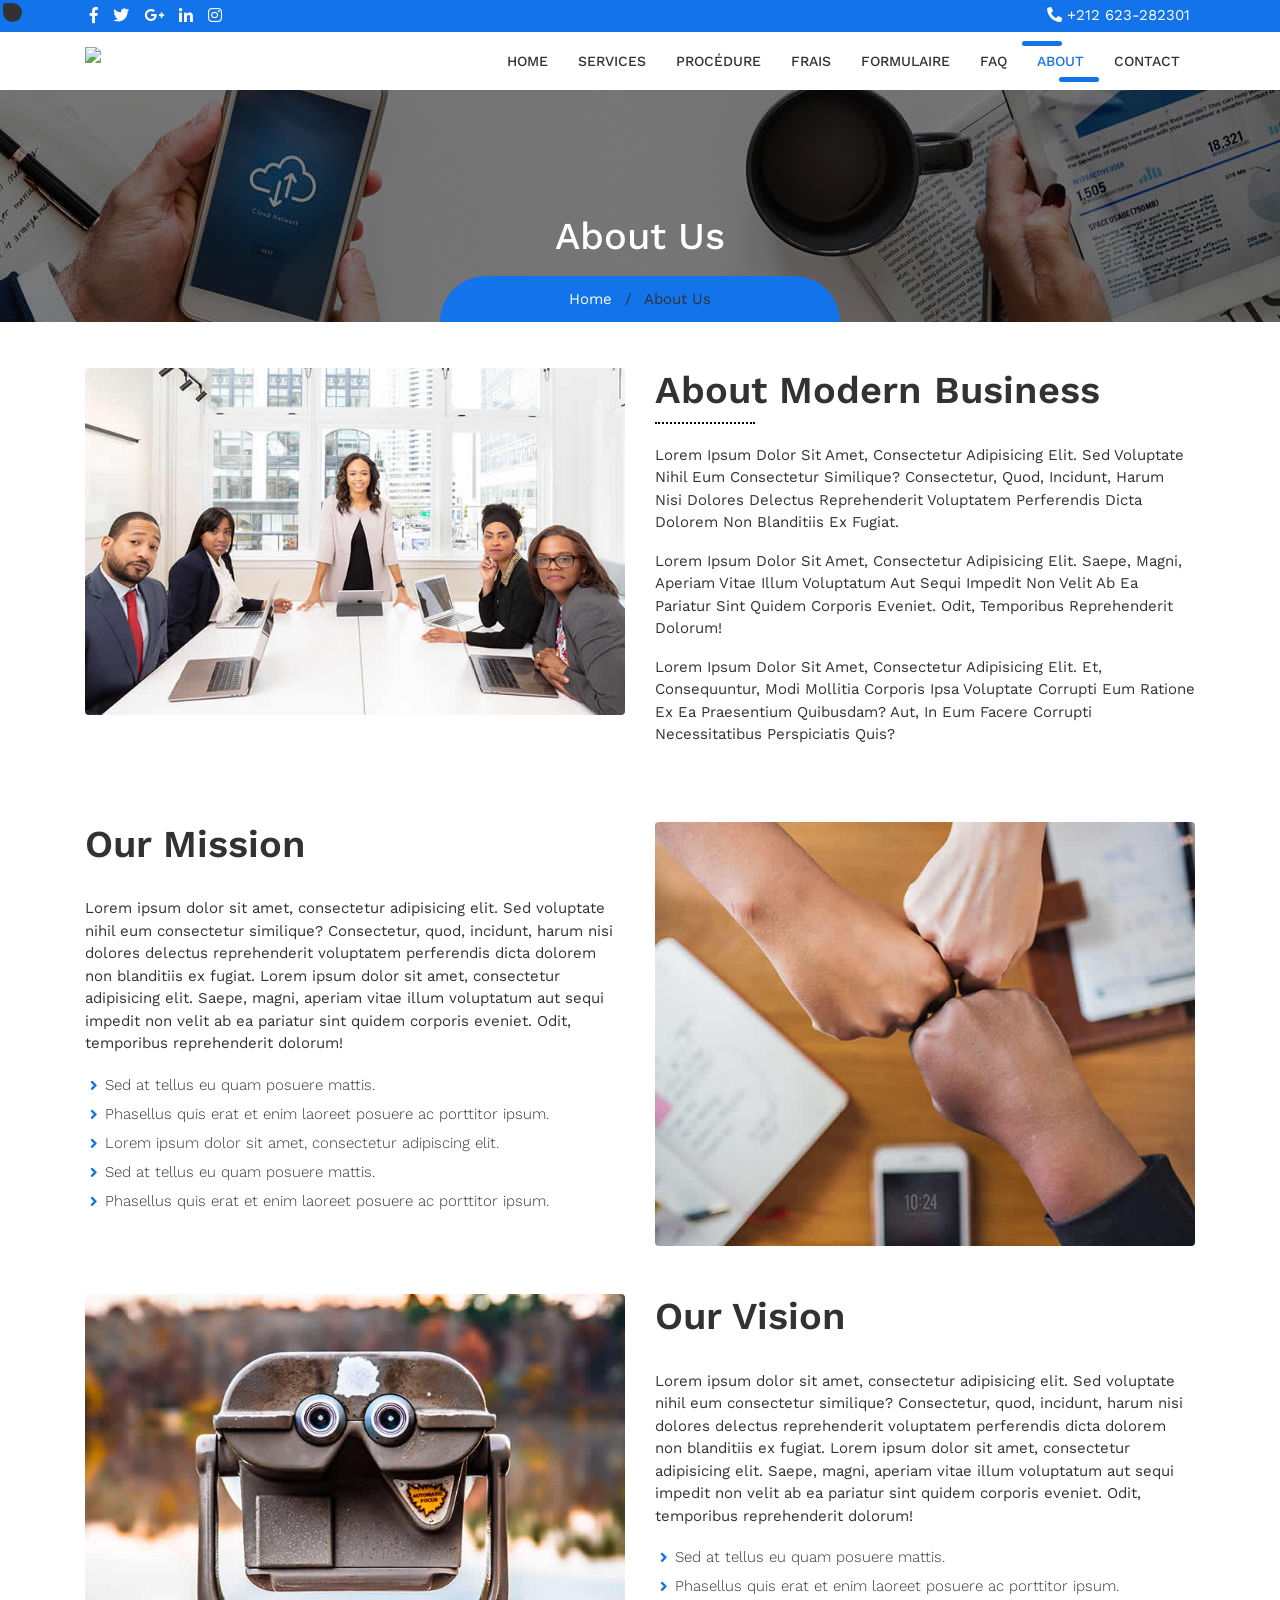
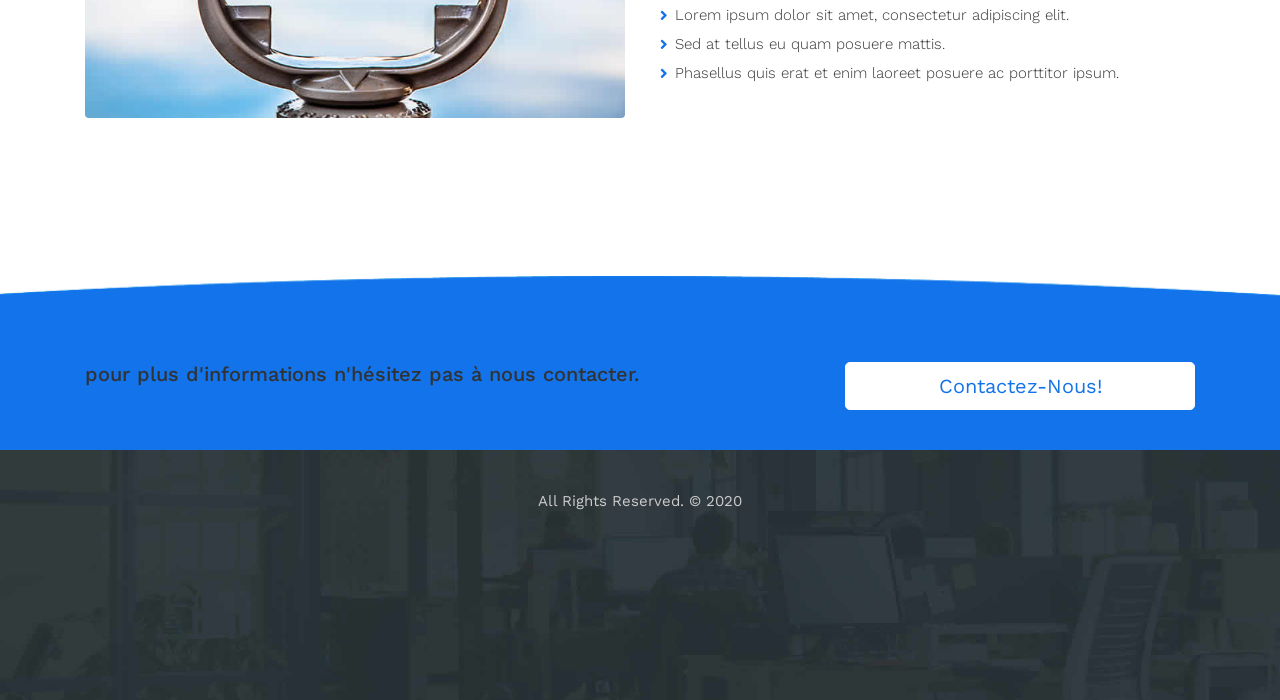
==== commit 2063ec6f: "first commit" ====
--- a/about.html
+++ b/about.html
@@ -35,7 +35,7 @@
 				<div class="col-lg-6">
 					<div class="contact-details">
 						<ul>
-							<li><i class="fas fa-phone fa-rotate-90"></i> +01 899 286 777</li>
+							<li><i class="fas fa-phone fa-rotate-90"></i> +212 623-282301</li>
 						</ul>
 					</div>
 				</div>
@@ -46,7 +46,7 @@
     <nav class="navbar navbar-expand-lg navbar-dark bg-light top-nav">
         <div class="container">
             <a class="navbar-brand" href="index.html">
-				<img src="images/logo.png" alt="logo" />
+				<img src="" alt="logo" />
             </a>
             <button class="navbar-toggler navbar-toggler-right" type="button" data-toggle="collapse" data-target="#navbarResponsive" aria-controls="navbarResponsive" aria-expanded="false" aria-label="Toggle navigation">
 				<span class="fas fa-bars"></span>
